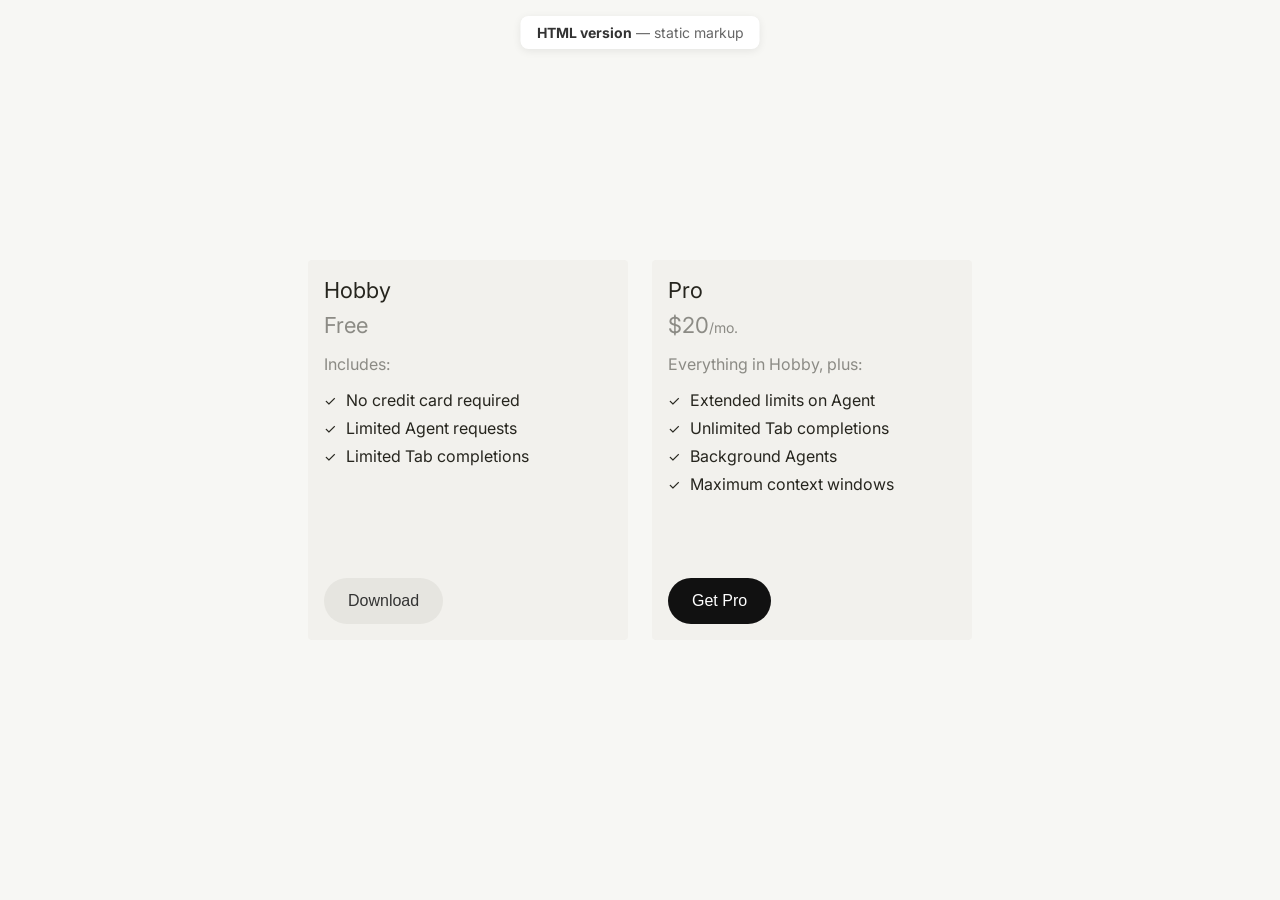
==== index.html @ d3268ba0 "Initial commit" ====
<!DOCTYPE html>
<html lang="en">
<head>
    <meta charset="UTF-8">
    <meta name="viewport" content="width=device-width, initial-scale=1.0">
    <title>Pricing Plans — HTML version</title>
    <link rel="preconnect" href="https://fonts.googleapis.com">
    <link rel="preconnect" href="https://fonts.gstatic.com" crossorigin>
    <link href="https://fonts.googleapis.com/css2?family=Inter:wght@400;500;600;700&display=swap" rel="stylesheet">
    <link rel="stylesheet" href="styles.css">
</head>
<body>
    <p class="page-label"><strong>HTML version</strong> — static markup</p>
    <div class="cards-container">
        <div class="card">
            <div class="card-top">
                <h3 class="card-title">Hobby</h3>
                <p class="card-price">
                    <span class="card-price-amount">Free</span>
                </p>
                <div class="card-content">
                    <p class="includes-text">Includes:</p>
                    <ul class="features-list">
                        <li>
                            <span class="checkmark">✓</span>
                            No credit card required
                        </li>
                        <li>
                            <span class="checkmark">✓</span>
                            Limited Agent requests
                        </li>
                        <li>
                            <span class="checkmark">✓</span>
                            Limited Tab completions
                        </li>
                    </ul>
                </div>
            </div>
            <button class="download-button secondary">Download</button>
        </div>
        <div class="card">
            <div class="card-top">
                <h3 class="card-title">Pro</h3>
                <p class="card-price">
                    <span class="card-price-amount">$20</span>
                    <span class="card-price-period">/mo.</span>
                </p>
                <div class="card-content">
                    <p class="includes-text">Everything in Hobby, plus:</p>
                    <ul class="features-list">
                        <li>
                            <span class="checkmark">✓</span>
                            Extended limits on Agent
                        </li>
                        <li>
                            <span class="checkmark">✓</span>
                            Unlimited Tab completions
                        </li>
                        <li>
                            <span class="checkmark">✓</span>
                            Background Agents
                        </li>
                        <li>
                            <span class="checkmark">✓</span>
                            Maximum context windows
                        </li>
                    </ul>
                </div>
            </div>
            <button class="download-button primary">Get Pro</button>
        </div>
    </div>
</body>
</html>
---- styles.css ----
* {
    margin: 0;
    padding: 0;
    box-sizing: border-box;
}

body {
    font-family: 'Inter', -apple-system, BlinkMacSystemFont, 'Segoe UI', Roboto, sans-serif;
    background-color: #f7f7f4;
    display: flex;
    justify-content: center;
    align-items: center;
    min-height: 100vh;
    padding: 20px;
}

.cards-container {
    display: flex;
    flex-direction: row;
    gap: 24px;
    flex-wrap: nowrap;
    justify-content: center;
    align-items: flex-start;
}

.card {
    display: flex;
    flex-direction: column;
    min-height: 380px;
    background-color: #f2f1ed;
    border-radius: 4px;
    padding: 16px;
    width: 320px;
    flex-shrink: 0;
}

.card-top {
    display: flex;
    flex-direction: column;
}

.card-title {
    font-size: 22px;
    line-height: 28px;
    font-weight: 400;
    color: #26251e;
    margin-bottom: 8px;
}

.card-price {
    font-size: 20px;
    color: rgba(38, 37, 30, 0.5);
    display: inline-flex;
    align-items: baseline;
}

.card-price-amount {
    font-size: 22px;
    font-weight: 400;
    color: rgba(38, 37, 30, 0.5);
}

.card-price-period {
    font-size: 14px;
    color: rgba(38, 37, 30, 0.5);
}

.card-content {
    margin-bottom: 32px;
}

.includes-text {
    font-size: 16px;
    color: rgba(38, 37, 30, 0.5);
    margin: 16px 0px;
}

.features-list {
    list-style: none;
    padding: 0;
}

.features-list li {
    display: flex;
    align-items: center;
    margin-bottom: 8px;
    font-size: 16px;
    color: #26251e;
}

.checkmark {
    color: #26251e;
    font-size: 14px;
    margin-right: 10px;
    font-weight: 400;
}

.download-button {
    margin-top: auto;
    width: fit-content;
    background-color: #e6e5e0;
    border: none;
    border-radius: 999px;
    padding: 14px 24px;
    font-size: 16px;
    font-weight: 500;
    color: #333;
    cursor: pointer;
    transition: background-color 0.2s ease;
}

.download-button:hover {
    background-color: #D8D6CE;
}

.download-button:active {
    background-color: #D8D6CE;
}

.download-button.primary {
    background-color: #111;
    color: #fff;
}

.download-button.primary:hover {
    background-color: #333;
}

.download-button.primary:active {
    background-color: #333;
}

.page-label {
    position: fixed;
    top: 16px;
    left: 50%;
    transform: translateX(-50%);
    font-size: 14px;
    color: #666;
    background: #fff;
    padding: 8px 16px;
    border-radius: 8px;
    box-shadow: 0 2px 8px rgba(0,0,0,0.08);
}

.page-label strong {
    color: #333;
}
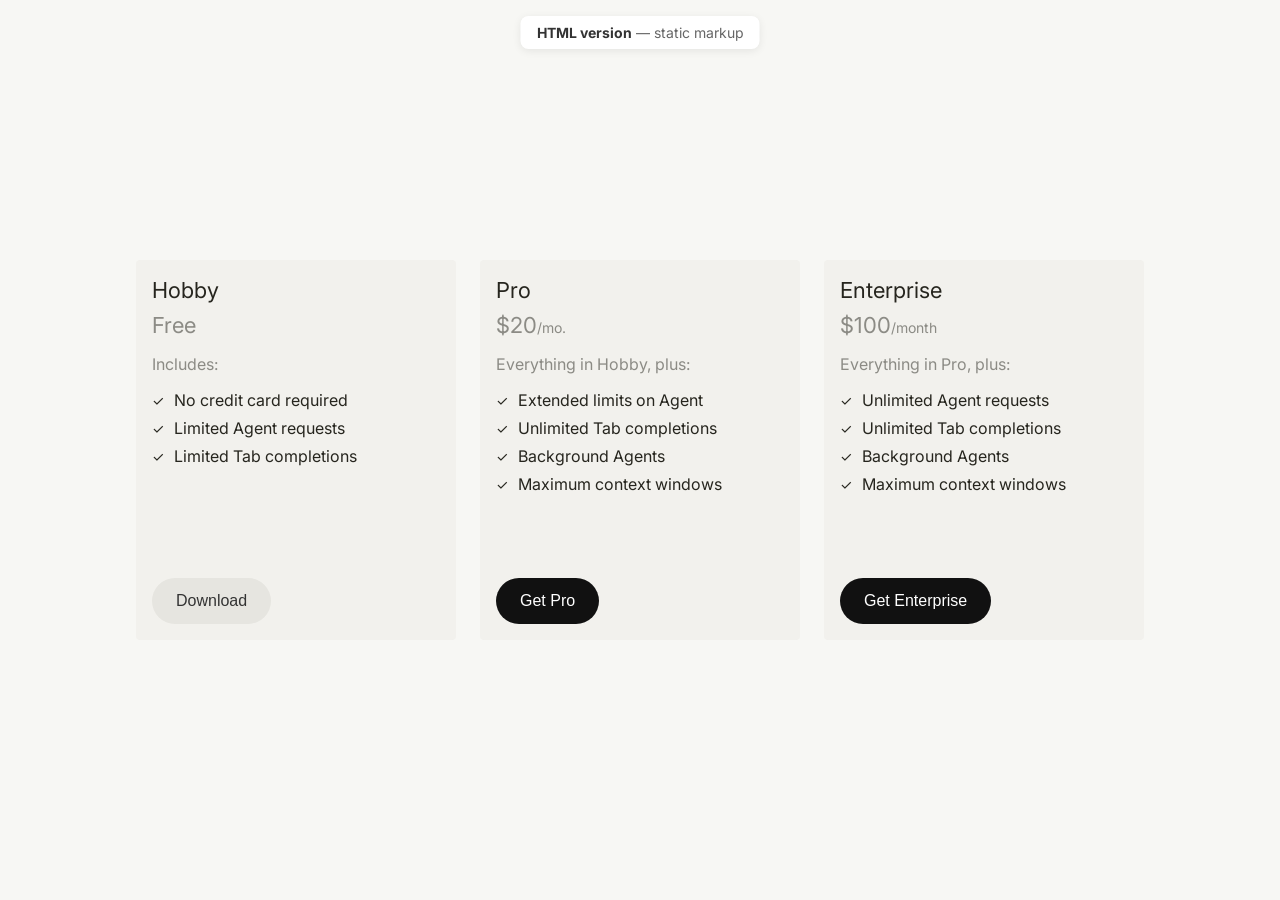
==== commit 85a3ec95: "card changes" ====
--- a/index.html
+++ b/index.html
@@ -69,6 +69,37 @@
             </div>
             <button class="download-button primary">Get Pro</button>
         </div>
+        <div class="card">
+            <div class="card-top">
+                <h3 class="card-title">Enterprise</h3>
+                <p class="card-price">
+                    <span class="card-price-amount">$100</span>
+                    <span class="card-price-period">/month</span>
+                </p>
+                <div class="card-content">
+                    <p class="includes-text">Everything in Pro, plus:</p>
+                    <ul class="features-list">
+                        <li>
+                            <span class="checkmark">✓</span>
+                            Unlimited Agent requests
+                        </li>
+                        <li>
+                            <span class="checkmark">✓</span>
+                            Unlimited Tab completions
+                        </li>
+                        <li>
+                            <span class="checkmark">✓</span>
+                            Background Agents
+                        </li>
+                        <li>
+                            <span class="checkmark">✓</span>
+                            Maximum context windows
+                        </li>
+                    </ul>
+                </div>
+            </div>
+            <button class="download-button primary">Get Enterprise</button>
+        </div>
     </div>
 </body>
 </html>
